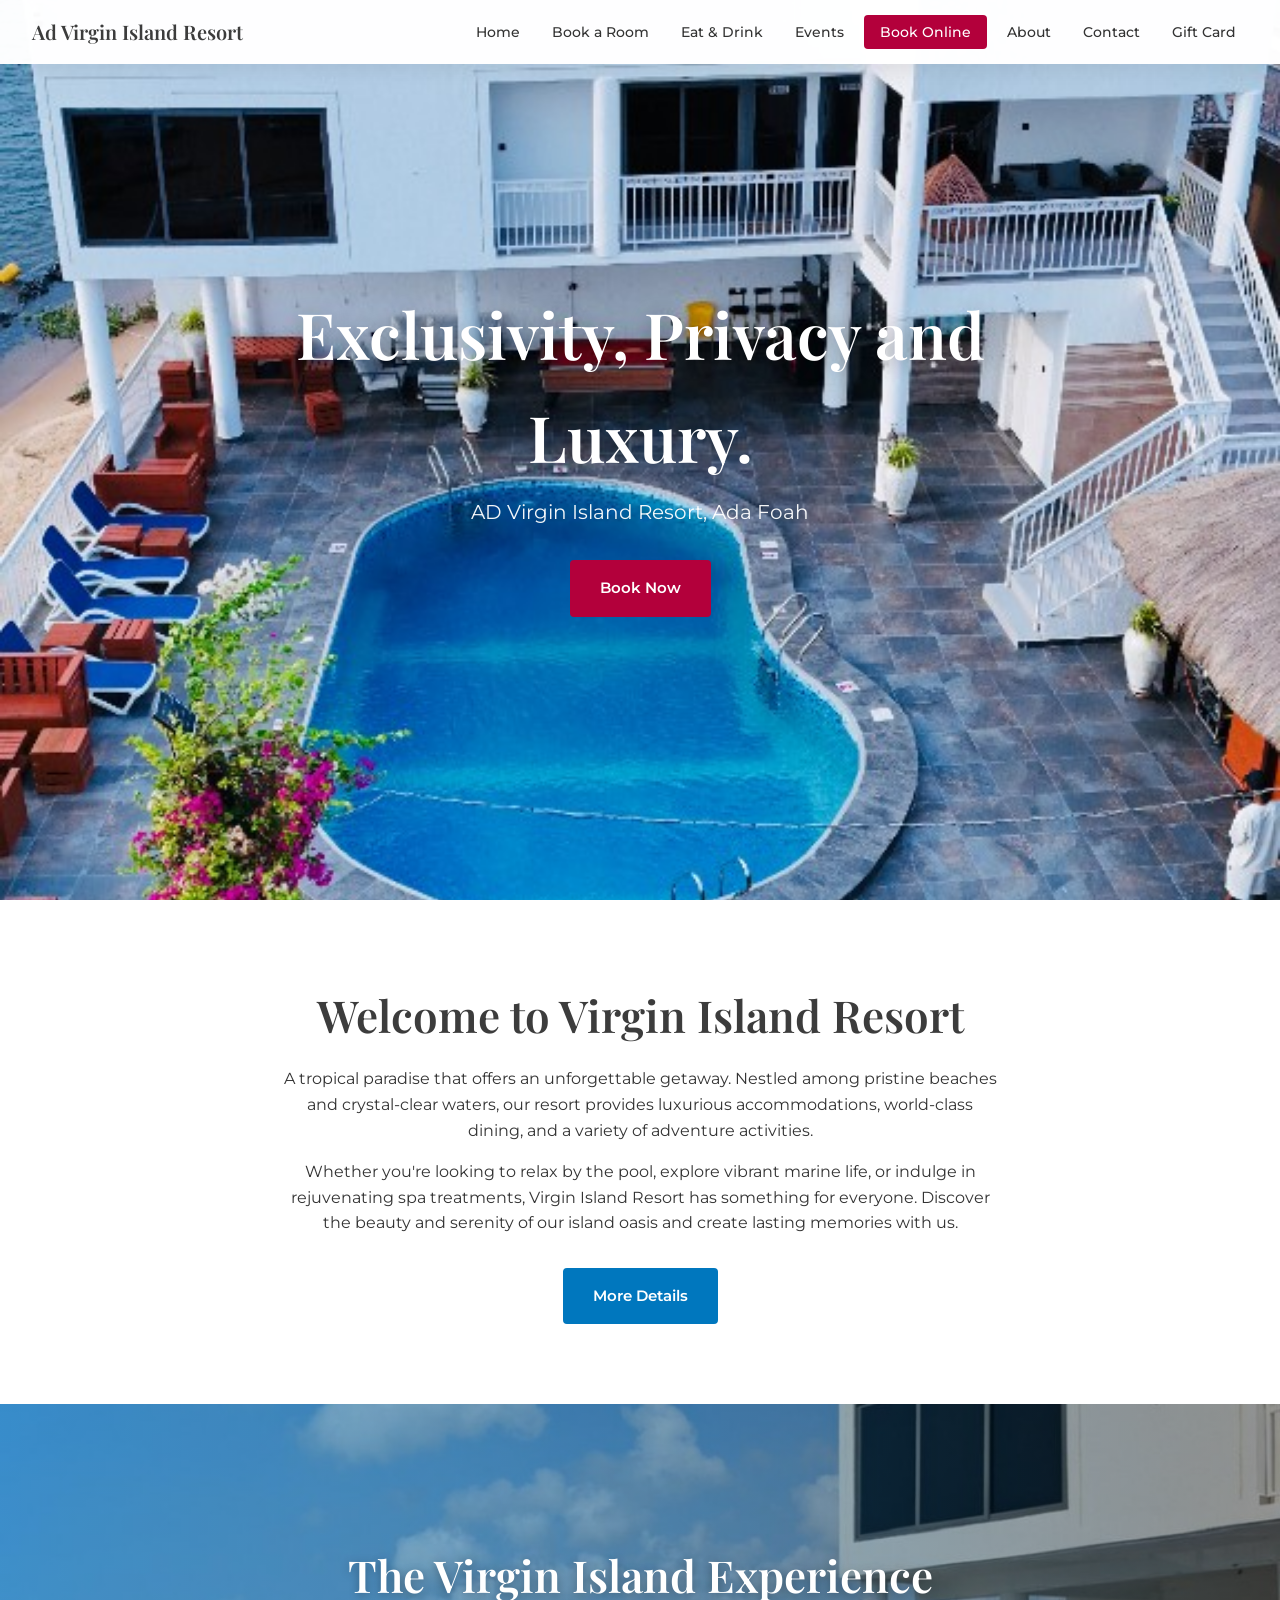
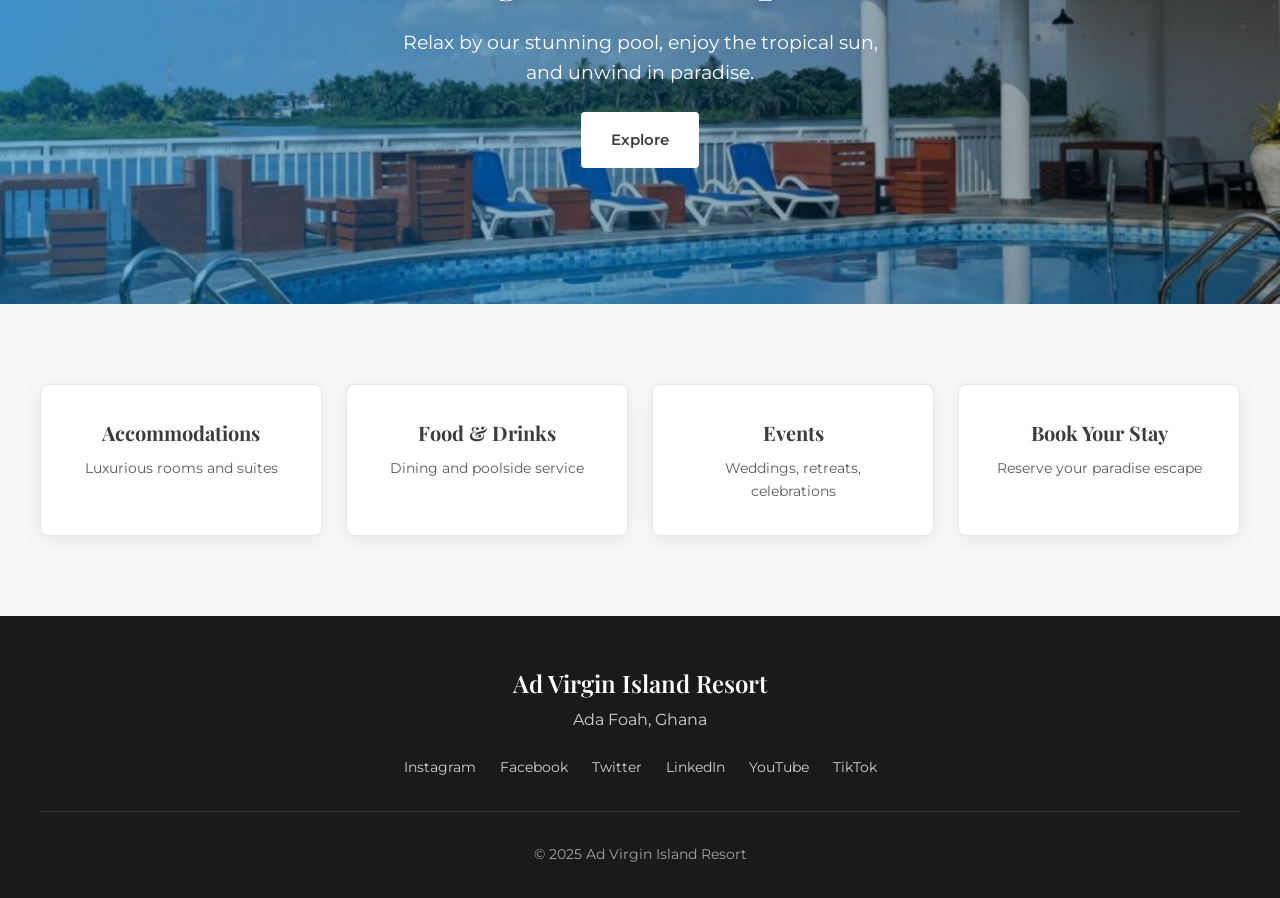
==== index.html @ 84aeb1ea "Add files via upload" ====
<!DOCTYPE html>
<html lang="en">
<head>
    <meta charset="UTF-8">
    <meta name="viewport" content="width=device-width, initial-scale=1.0">
    <title>Ad Virgin Island Resort | Ada Foah, Ghana</title>
    <link rel="stylesheet" href="styles.css">
    <link rel="preconnect" href="https://fonts.googleapis.com">
    <link rel="preconnect" href="https://fonts.gstatic.com" crossorigin>
    <link href="https://fonts.googleapis.com/css2?family=Playfair+Display:wght@400;500;600;700&family=Montserrat:wght@300;400;500;600;700&display=swap" rel="stylesheet">
</head>
<body>
    <header class="header">
        <nav class="nav">
            <a href="index.html" class="logo">Ad Virgin Island Resort</a>
            <button class="nav-toggle" aria-label="Toggle menu">
                <span></span>
                <span></span>
                <span></span>
            </button>
            <ul class="nav-menu">
                <li><a href="index.html">Home</a></li>
                <li><a href="book-room.html">Book a Room</a></li>
                <li class="dropdown">
                    <a href="eat-drink.html">Eat & Drink</a>
                    <ul class="dropdown-menu">
                        <li><a href="eat-drink.html#menus">Menus</a></li>
                        <li><a href="eat-drink.html#online-orders">Online Orders</a></li>
                    </ul>
                </li>
                <li><a href="events.html">Events</a></li>
                <li><a href="book.html" class="nav-cta">Book Online</a></li>
                <li><a href="about.html">About</a></li>
                <li><a href="contact.html">Contact</a></li>
                <li><a href="gift-card.html">Gift Card</a></li>
            </ul>
        </nav>
    </header>

    <main>
        <section class="hero">
            <div class="hero-overlay"></div>
            <img src="assets/resort-aerial.png" alt="Ad Virgin Island Resort aerial view" class="hero-bg">
            <div class="hero-content">
                <h1>Exclusivity, Privacy and Luxury.</h1>
                <p class="hero-tagline">AD Virgin Island Resort, Ada Foah</p>
                <a href="book.html" class="btn btn-primary">Book Now</a>
            </div>
        </section>

        <section class="welcome section">
            <div class="container">
                <h2 class="section-title">Welcome to Virgin Island Resort</h2>
                <p class="welcome-text">
                    A tropical paradise that offers an unforgettable getaway. Nestled among pristine beaches and crystal-clear waters, our resort provides luxurious accommodations, world-class dining, and a variety of adventure activities.
                </p>
                <p class="welcome-text">
                    Whether you're looking to relax by the pool, explore vibrant marine life, or indulge in rejuvenating spa treatments, Virgin Island Resort has something for everyone. Discover the beauty and serenity of our island oasis and create lasting memories with us.
                </p>
                <a href="book-room.html" class="btn btn-secondary">More Details</a>
            </div>
        </section>

        <section class="pool-section section">
            <div class="pool-bg-wrap">
                <img src="assets/pool-area.png" alt="Resort pool and facilities" class="pool-bg">
                <div class="pool-overlay"></div>
            </div>
            <div class="container pool-content">
                <h2 class="section-title light">The Virgin Island Experience</h2>
                <p class="pool-text">Relax by our stunning pool, enjoy the tropical sun, and unwind in paradise.</p>
                <a href="book-room.html" class="btn btn-light">Explore</a>
            </div>
        </section>

        <section class="quick-links section section-alt">
            <div class="container">
                <div class="quick-links-grid">
                    <a href="book-room.html" class="quick-link-card">
                        <h3>Accommodations</h3>
                        <p>Luxurious rooms and suites</p>
                    </a>
                    <a href="eat-drink.html" class="quick-link-card">
                        <h3>Food & Drinks</h3>
                        <p>Dining and poolside service</p>
                    </a>
                    <a href="events.html" class="quick-link-card">
                        <h3>Events</h3>
                        <p>Weddings, retreats, celebrations</p>
                    </a>
                    <a href="book.html" class="quick-link-card">
                        <h3>Book Your Stay</h3>
                        <p>Reserve your paradise escape</p>
                    </a>
                </div>
            </div>
        </section>
    </main>

    <footer class="footer">
        <div class="container">
            <div class="footer-content">
                <p class="footer-brand">Ad Virgin Island Resort</p>
                <p class="footer-location">Ada Foah, Ghana</p>
                <div class="footer-social">
                    <a href="#" aria-label="Instagram">Instagram</a>
                    <a href="#" aria-label="Facebook">Facebook</a>
                    <a href="#" aria-label="Twitter">Twitter</a>
                    <a href="#" aria-label="LinkedIn">LinkedIn</a>
                    <a href="#" aria-label="YouTube">YouTube</a>
                    <a href="#" aria-label="TikTok">TikTok</a>
                </div>
            </div>
            <p class="footer-copy">&copy; 2025 Ad Virgin Island Resort</p>
        </div>
    </footer>

    <script src="nav.js"></script>
</body>
</html>
---- styles.css ----
/* Ad Virgin Island Resort - Professional Resort Styling */
/* Color palette: Deep Magenta #B3003B, White #FFFFFF, Gold #D4AF37, Pool Blue #0077BE, Charcoal #3C3C3C */

:root {
    --color-primary: #B3003B;
    --color-primary-dark: #8C002E;
    --color-accent-gold: #D4AF37;
    --color-accent-blue: #0077BE;
    --color-accent-blue-light: #73B9EE;
    --color-white: #FFFFFF;
    --color-off-white: #F8F8F8;
    --color-marble: #E8E8E8;
    --color-charcoal: #3C3C3C;
    --color-charcoal-dark: #1A1A1A;
    --color-text: #333333;
    --color-text-light: #5A5A5A;
    --color-tropical-green: #2D5A27;
    --font-display: 'Playfair Display', Georgia, serif;
    --font-body: 'Montserrat', -apple-system, BlinkMacSystemFont, sans-serif;
    --shadow-soft: 0 4px 20px rgba(0, 0, 0, 0.08);
    --shadow-elevated: 0 12px 40px rgba(0, 0, 0, 0.12);
    --transition: 0.3s ease;
}

*,
*::before,
*::after {
    box-sizing: border-box;
    margin: 0;
    padding: 0;
}

html {
    scroll-behavior: smooth;
    scroll-padding-top: 70px;
}

body {
    font-family: var(--font-body);
    font-size: 16px;
    line-height: 1.6;
    color: var(--color-text);
    background-color: var(--color-white);
    overflow-x: hidden;
}

img {
    max-width: 100%;
    height: auto;
    display: block;
}

a {
    color: inherit;
    text-decoration: none;
    transition: color var(--transition), opacity var(--transition);
}

/* Header & Navigation */
.header {
    position: fixed;
    top: 0;
    left: 0;
    right: 0;
    z-index: 1000;
    background: rgba(255, 255, 255, 0.98);
    box-shadow: var(--shadow-soft);
    transition: background var(--transition);
}

.header.scrolled {
    background: var(--color-white);
}

.nav {
    display: flex;
    align-items: center;
    justify-content: space-between;
    max-width: 1280px;
    margin: 0 auto;
    padding: 1rem 2rem;
}

.logo {
    font-family: var(--font-display);
    font-weight: 600;
    font-size: 1.25rem;
    color: var(--color-charcoal);
}

.nav-menu {
    display: flex;
    align-items: center;
    gap: 0.5rem;
    list-style: none;
}

.nav-menu a {
    padding: 0.5rem 0.75rem;
    font-size: 0.9rem;
    font-weight: 500;
    color: var(--color-text);
}

.nav-menu a:hover {
    color: var(--color-primary);
}

.nav-cta {
    background: var(--color-primary);
    color: var(--color-white) !important;
    padding: 0.5rem 1rem !important;
    border-radius: 4px;
}

.nav-cta:hover {
    background: var(--color-primary-dark);
    color: var(--color-white) !important;
}

/* Dropdown */
.dropdown {
    position: relative;
}

.dropdown-menu {
    position: absolute;
    top: 100%;
    left: 0;
    background: var(--color-white);
    box-shadow: var(--shadow-elevated);
    border-radius: 4px;
    min-width: 180px;
    padding: 0.5rem 0;
    list-style: none;
    opacity: 0;
    visibility: hidden;
    transform: translateY(-8px);
    transition: opacity var(--transition), transform var(--transition), visibility var(--transition);
}

.dropdown:hover .dropdown-menu {
    opacity: 1;
    visibility: visible;
    transform: translateY(0);
}

.dropdown-menu a {
    display: block;
    padding: 0.75rem 1.25rem;
}

.dropdown-menu a:hover {
    background: var(--color-off-white);
}

/* Mobile Toggle */
.nav-toggle {
    display: none;
    flex-direction: column;
    gap: 5px;
    background: none;
    border: none;
    cursor: pointer;
    padding: 0.5rem;
}

.nav-toggle span {
    width: 24px;
    height: 2px;
    background: var(--color-charcoal);
    transition: var(--transition);
}

/* Hero Section */
.hero {
    position: relative;
    min-height: 100vh;
    display: flex;
    align-items: center;
    justify-content: center;
    text-align: center;
    overflow: hidden;
}

.hero-bg {
    position: absolute;
    top: 0;
    left: 0;
    width: 100%;
    height: 100%;
    object-fit: cover;
}

.hero-overlay {
    position: absolute;
    inset: 0;
    background: linear-gradient(to bottom, rgba(0, 0, 0, 0.3) 0%, rgba(0, 0, 0, 0.5) 100%);
}

.hero-content {
    position: relative;
    z-index: 2;
    padding: 2rem;
    max-width: 800px;
}

.hero h1 {
    font-family: var(--font-display);
    font-size: clamp(2.5rem, 6vw, 4rem);
    font-weight: 600;
    color: var(--color-white);
    margin-bottom: 0.5rem;
    text-shadow: 0 2px 20px rgba(0, 0, 0, 0.3);
}

.hero-tagline {
    font-size: 1.25rem;
    color: rgba(255, 255, 255, 0.95);
    margin-bottom: 2rem;
    font-weight: 400;
}

/* Buttons */
.btn {
    display: inline-block;
    padding: 0.875rem 1.75rem;
    font-family: var(--font-body);
    font-size: 0.95rem;
    font-weight: 600;
    text-align: center;
    border-radius: 4px;
    border: 2px solid transparent;
    cursor: pointer;
    transition: background var(--transition), color var(--transition), border-color var(--transition), transform var(--transition);
}

.btn:hover {
    transform: translateY(-2px);
}

.btn-primary {
    background: var(--color-primary);
    color: var(--color-white);
    border-color: var(--color-primary);
}

.btn-primary:hover {
    background: var(--color-primary-dark);
    border-color: var(--color-primary-dark);
}

.btn-secondary {
    background: var(--color-accent-blue);
    color: var(--color-white);
    border-color: var(--color-accent-blue);
}

.btn-secondary:hover {
    background: #0066A3;
}

.btn-outline {
    background: transparent;
    color: var(--color-primary);
    border-color: var(--color-primary);
}

.btn-outline:hover {
    background: var(--color-primary);
    color: var(--color-white);
}

.btn-light {
    background: var(--color-white);
    color: var(--color-charcoal);
    border-color: var(--color-white);
}

.btn-light:hover {
    background: var(--color-off-white);
    border-color: var(--color-off-white);
}

.btn-large {
    padding: 1rem 2.5rem;
    font-size: 1.1rem;
}

/* Sections */
.section {
    padding: 5rem 2rem;
}

.section-alt {
    background: var(--color-off-white);
}

.container {
    max-width: 1200px;
    margin: 0 auto;
}

.section-title {
    font-family: var(--font-display);
    font-size: clamp(2rem, 4vw, 2.75rem);
    font-weight: 600;
    color: var(--color-charcoal);
    margin-bottom: 1rem;
    text-align: center;
}

.section-title.light {
    color: var(--color-white);
    text-shadow: 0 2px 10px rgba(0, 0, 0, 0.3);
}

.section-subtitle {
    text-align: center;
    max-width: 700px;
    margin: 0 auto 2rem;
    color: var(--color-text-light);
    font-size: 1.1rem;
}

/* Welcome Section */
.welcome-text {
    max-width: 720px;
    margin: 0 auto 1rem;
    text-align: center;
    color: var(--color-text);
}

.welcome .btn {
    display: block;
    margin: 2rem auto 0;
    width: fit-content;
}

/* Accommodations */
.accommodation-grid {
    display: grid;
    grid-template-columns: repeat(auto-fit, minmax(340px, 1fr));
    gap: 2rem;
    margin-top: 2rem;
}

.accommodation-card {
    background: var(--color-white);
    border-radius: 8px;
    overflow: hidden;
    box-shadow: var(--shadow-soft);
    transition: box-shadow var(--transition), transform var(--transition);
}

.accommodation-card:hover {
    box-shadow: var(--shadow-elevated);
    transform: translateY(-4px);
}

.accommodation-card img {
    width: 100%;
    height: 280px;
    object-fit: cover;
}

.card-content {
    padding: 1.75rem;
}

.card-content h3 {
    font-family: var(--font-display);
    font-size: 1.5rem;
    margin-bottom: 0.5rem;
    color: var(--color-charcoal);
}

.card-content p {
    color: var(--color-text-light);
    margin-bottom: 1rem;
    font-size: 0.95rem;
}

/* Pool Section */
.pool-section {
    position: relative;
    min-height: 500px;
    display: flex;
    align-items: center;
    justify-content: center;
    padding: 5rem 2rem;
}

.pool-bg-wrap {
    position: absolute;
    inset: 0;
}

.pool-bg {
    width: 100%;
    height: 100%;
    object-fit: cover;
}

.pool-overlay {
    position: absolute;
    inset: 0;
    background: linear-gradient(to right, rgba(0, 119, 190, 0.5) 0%, rgba(0, 0, 0, 0.4) 100%);
}

.pool-content {
    position: relative;
    z-index: 2;
    text-align: center;
}

.pool-text {
    color: var(--color-white);
    font-size: 1.2rem;
    margin-bottom: 1.5rem;
    max-width: 500px;
    margin-left: auto;
    margin-right: auto;
}

/* Dining Section */
.dining-subgrid {
    display: grid;
    grid-template-columns: repeat(auto-fit, minmax(280px, 1fr));
    gap: 2rem;
    margin-top: 2rem;
}

.dining-card {
    background: var(--color-white);
    padding: 2rem;
    border-radius: 8px;
    box-shadow: var(--shadow-soft);
    border: 1px solid var(--color-marble);
    text-align: center;
}

.dining-card h3 {
    font-family: var(--font-display);
    font-size: 1.25rem;
    margin-bottom: 0.5rem;
    color: var(--color-charcoal);
}

.dining-card p {
    color: var(--color-text-light);
    margin-bottom: 1.25rem;
    font-size: 0.95rem;
}

/* Events Section */
.events-text {
    max-width: 800px;
    margin: 0 auto 2rem;
    text-align: center;
    color: var(--color-text);
    line-height: 1.8;
}

.events-actions {
    display: flex;
    gap: 1rem;
    justify-content: center;
    flex-wrap: wrap;
}

/* Contact Section */
.contact-grid {
    display: grid;
    grid-template-columns: repeat(auto-fit, minmax(260px, 1fr));
    gap: 2rem;
    margin-top: 2rem;
}

.contact-card {
    background: var(--color-white);
    padding: 2rem;
    border-radius: 8px;
    box-shadow: var(--shadow-soft);
    text-align: center;
    border: 1px solid var(--color-marble);
}

.contact-label {
    display: block;
    font-size: 0.85rem;
    font-weight: 600;
    color: var(--color-primary);
    text-transform: uppercase;
    letter-spacing: 0.05em;
    margin-bottom: 0.5rem;
}

.contact-card a,
.contact-card address {
    font-size: 1rem;
    color: var(--color-text);
    font-style: normal;
}

.contact-card a:hover {
    color: var(--color-primary);
}

/* Booking CTA */
.booking-cta {
    background: linear-gradient(135deg, var(--color-primary) 0%, var(--color-primary-dark) 100%);
    color: var(--color-white);
}

.booking-cta .section-title,
.booking-cta .section-subtitle {
    color: var(--color-white);
}

.booking-cta .section-subtitle {
    opacity: 0.95;
}

.booking-cta .btn-primary {
    background: var(--color-white);
    color: var(--color-primary);
    border-color: var(--color-white);
}

.booking-cta .btn-primary:hover {
    background: var(--color-accent-gold);
    color: var(--color-charcoal);
    border-color: var(--color-accent-gold);
}

/* Page Hero (for subpages) */
.page-hero {
    position: relative;
    min-height: 45vh;
    display: flex;
    align-items: center;
    justify-content: center;
    overflow: hidden;
}

.page-hero-bg {
    position: absolute;
    top: 0;
    left: 0;
    width: 100%;
    height: 100%;
    object-fit: cover;
}

.page-hero-overlay {
    position: absolute;
    inset: 0;
    background: linear-gradient(to bottom, rgba(0, 0, 0, 0.4) 0%, rgba(0, 0, 0, 0.6) 100%);
}

.page-hero-content {
    position: relative;
    z-index: 2;
    text-align: center;
}

.page-hero-content h1 {
    font-family: var(--font-display);
    font-size: clamp(2rem, 5vw, 3rem);
    font-weight: 600;
    color: var(--color-white);
    margin-bottom: 0.5rem;
    text-shadow: 0 2px 20px rgba(0, 0, 0, 0.4);
}

.page-hero-content p {
    color: rgba(255, 255, 255, 0.95);
    font-size: 1.1rem;
}

/* Quick Links */
.quick-links-grid {
    display: grid;
    grid-template-columns: repeat(auto-fit, minmax(220px, 1fr));
    gap: 1.5rem;
}

.quick-link-card {
    background: var(--color-white);
    padding: 2rem;
    border-radius: 8px;
    box-shadow: var(--shadow-soft);
    text-align: center;
    transition: box-shadow var(--transition), transform var(--transition);
    border: 1px solid var(--color-marble);
}

.quick-link-card:hover {
    box-shadow: var(--shadow-elevated);
    transform: translateY(-4px);
}

.quick-link-card h3 {
    font-family: var(--font-display);
    font-size: 1.25rem;
    margin-bottom: 0.5rem;
    color: var(--color-charcoal);
}

.quick-link-card p {
    color: var(--color-text-light);
    font-size: 0.9rem;
}

/* Forms */
.form {
    max-width: 600px;
    margin: 0 auto;
}

.form-row {
    display: grid;
    grid-template-columns: 1fr 1fr;
    gap: 1rem;
}

.form-group {
    margin-bottom: 1.25rem;
}

.form-group label {
    display: block;
    font-size: 0.9rem;
    font-weight: 600;
    color: var(--color-charcoal);
    margin-bottom: 0.4rem;
}

.form-group input,
.form-group select,
.form-group textarea {
    width: 100%;
    padding: 0.75rem 1rem;
    font-family: var(--font-body);
    font-size: 1rem;
    border: 1px solid var(--color-marble);
    border-radius: 4px;
    transition: border-color var(--transition);
}

.form-group input:focus,
.form-group select:focus,
.form-group textarea:focus {
    outline: none;
    border-color: var(--color-primary);
}

.form-group textarea {
    resize: vertical;
    min-height: 100px;
}

.form-booking .form-row {
    grid-template-columns: 1fr 1fr;
}

.form button[type="submit"] {
    margin-top: 0.5rem;
}

.section-cta,
.gift-card-cta {
    text-align: center;
    margin-top: 2.5rem;
}

/* Thank You */
.thank-you-section {
    min-height: 60vh;
    display: flex;
    align-items: center;
}

.thank-you-card {
    background: var(--color-white);
    padding: 3rem;
    border-radius: 8px;
    box-shadow: var(--shadow-soft);
    text-align: center;
    max-width: 500px;
    margin: 0 auto;
}

.thank-you-card h1 {
    font-family: var(--font-display);
    font-size: 2rem;
    margin-bottom: 1rem;
    color: var(--color-charcoal);
}

.thank-you-card p {
    color: var(--color-text-light);
    margin-bottom: 1.5rem;
    line-height: 1.7;
}

/* Gift Card */
.gift-card .btn-outline {
    border-color: var(--color-charcoal);
    color: var(--color-charcoal);
}

.gift-card .btn-outline:hover {
    background: var(--color-charcoal);
    color: var(--color-white);
}

/* Footer */
.footer {
    background: var(--color-charcoal-dark);
    color: var(--color-white);
    padding: 3rem 2rem 2rem;
}

.footer-content {
    text-align: center;
    margin-bottom: 2rem;
}

.footer-brand {
    font-family: var(--font-display);
    font-size: 1.5rem;
    font-weight: 600;
    margin-bottom: 0.25rem;
}

.footer-location {
    color: rgba(255, 255, 255, 0.8);
    margin-bottom: 1.5rem;
}

.footer-social {
    display: flex;
    gap: 1.5rem;
    justify-content: center;
    flex-wrap: wrap;
}

.footer-social a {
    color: rgba(255, 255, 255, 0.8);
    font-size: 0.9rem;
}

.footer-social a:hover {
    color: var(--color-accent-gold);
}

.footer-copy {
    text-align: center;
    font-size: 0.85rem;
    color: rgba(255, 255, 255, 0.6);
    padding-top: 2rem;
    border-top: 1px solid rgba(255, 255, 255, 0.1);
}

/* Responsive */
@media (max-width: 768px) {
    .nav-toggle {
        display: flex;
    }

    .nav-menu {
        position: absolute;
        top: 100%;
        left: 0;
        right: 0;
        flex-direction: column;
        background: var(--color-white);
        padding: 1rem;
        box-shadow: var(--shadow-elevated);
        gap: 0;
        max-height: 0;
        overflow: hidden;
        opacity: 0;
        transition: max-height var(--transition), opacity var(--transition);
    }

    .nav-menu.active {
        max-height: 500px;
        opacity: 1;
    }

    .nav-menu li {
        width: 100%;
    }

    .nav-menu a {
        display: block;
        padding: 0.75rem 1rem;
        border-bottom: 1px solid var(--color-marble);
    }

    .dropdown-menu {
        position: static;
        opacity: 1;
        visibility: visible;
        transform: none;
        box-shadow: none;
        max-height: 0;
        overflow: hidden;
        padding: 0;
        transition: max-height var(--transition);
    }

    .dropdown.active .dropdown-menu {
        max-height: 150px;
    }

    .section {
        padding: 3rem 1.5rem;
    }

    .hero h1 {
        font-size: 2rem;
    }

    .accommodation-grid {
        grid-template-columns: 1fr;
    }
}

@media (max-width: 480px) {
    .nav {
        padding: 1rem;
    }

    .dining-actions,
    .events-actions {
        flex-direction: column;
    }

    .dining-actions .btn,
    .events-actions .btn {
        width: 100%;
    }

    .form-row {
        grid-template-columns: 1fr;
    }

    .page-hero {
        min-height: 35vh;
    }
}
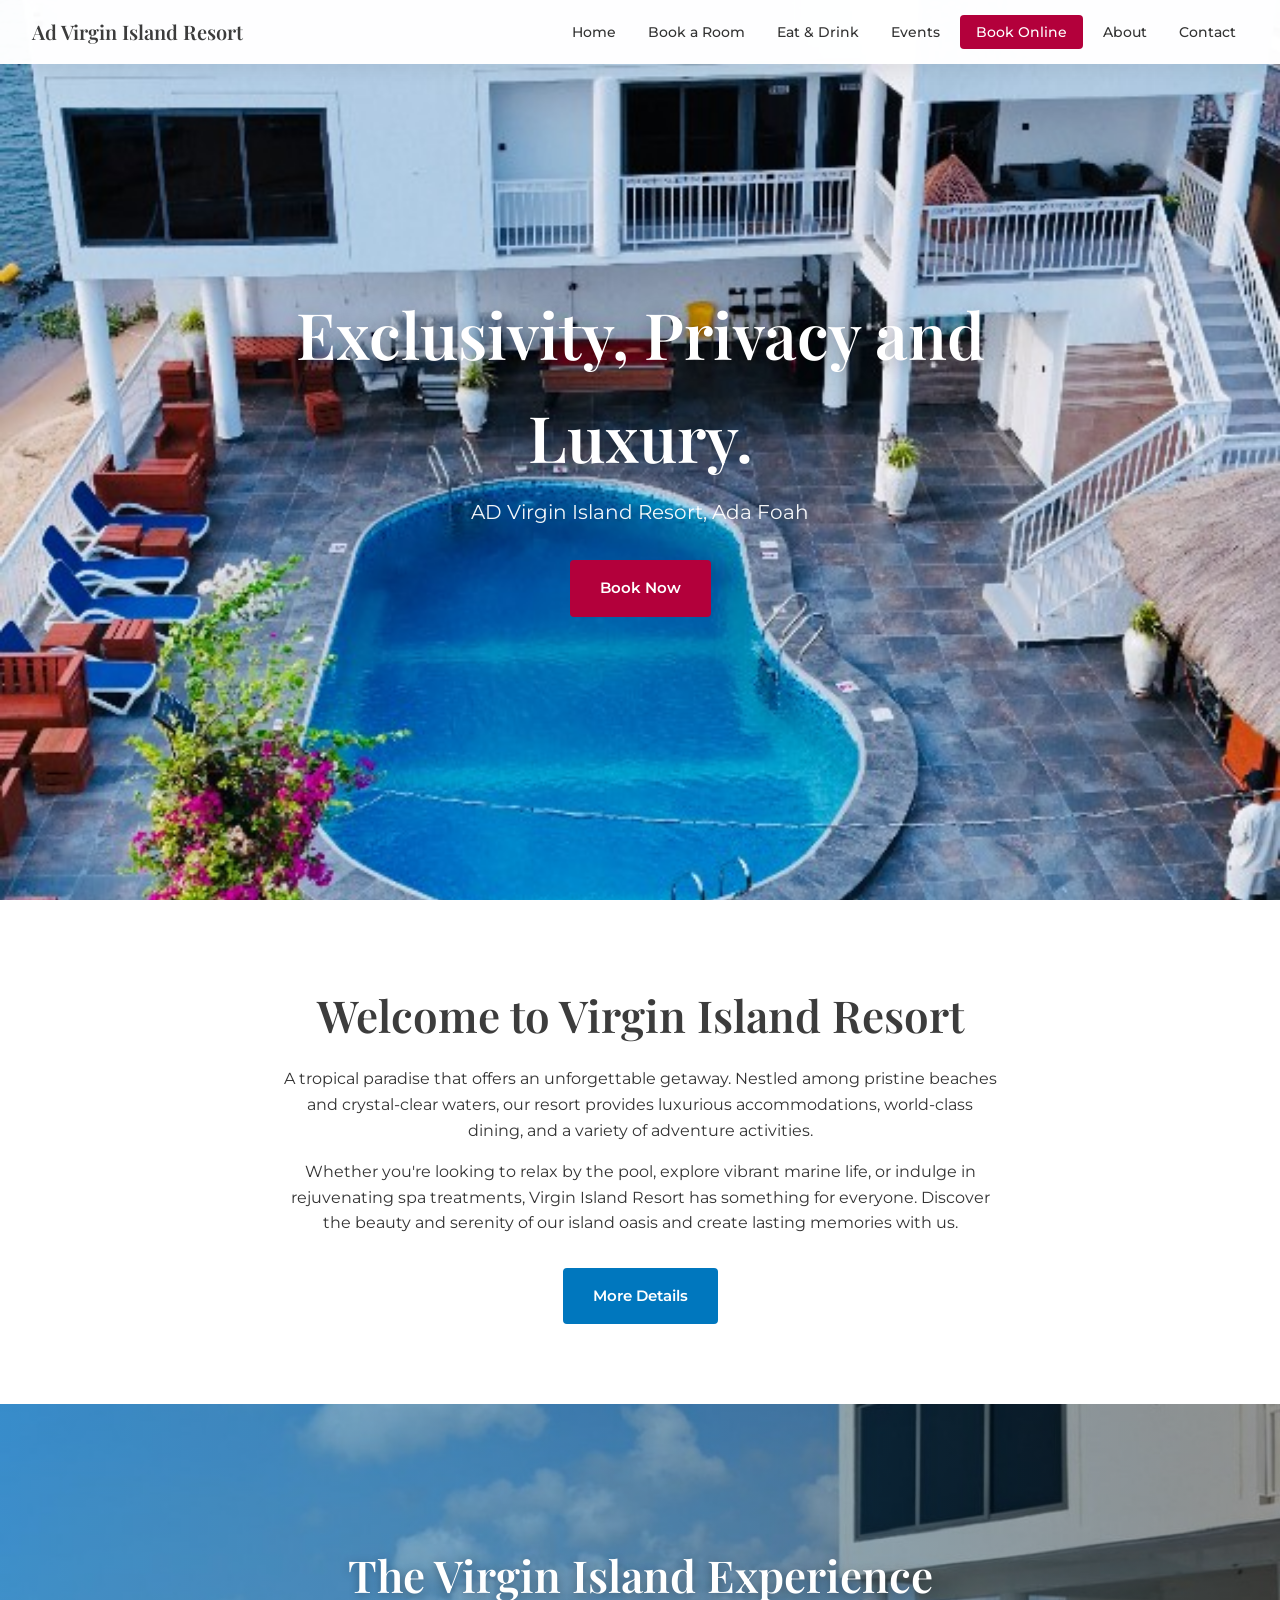
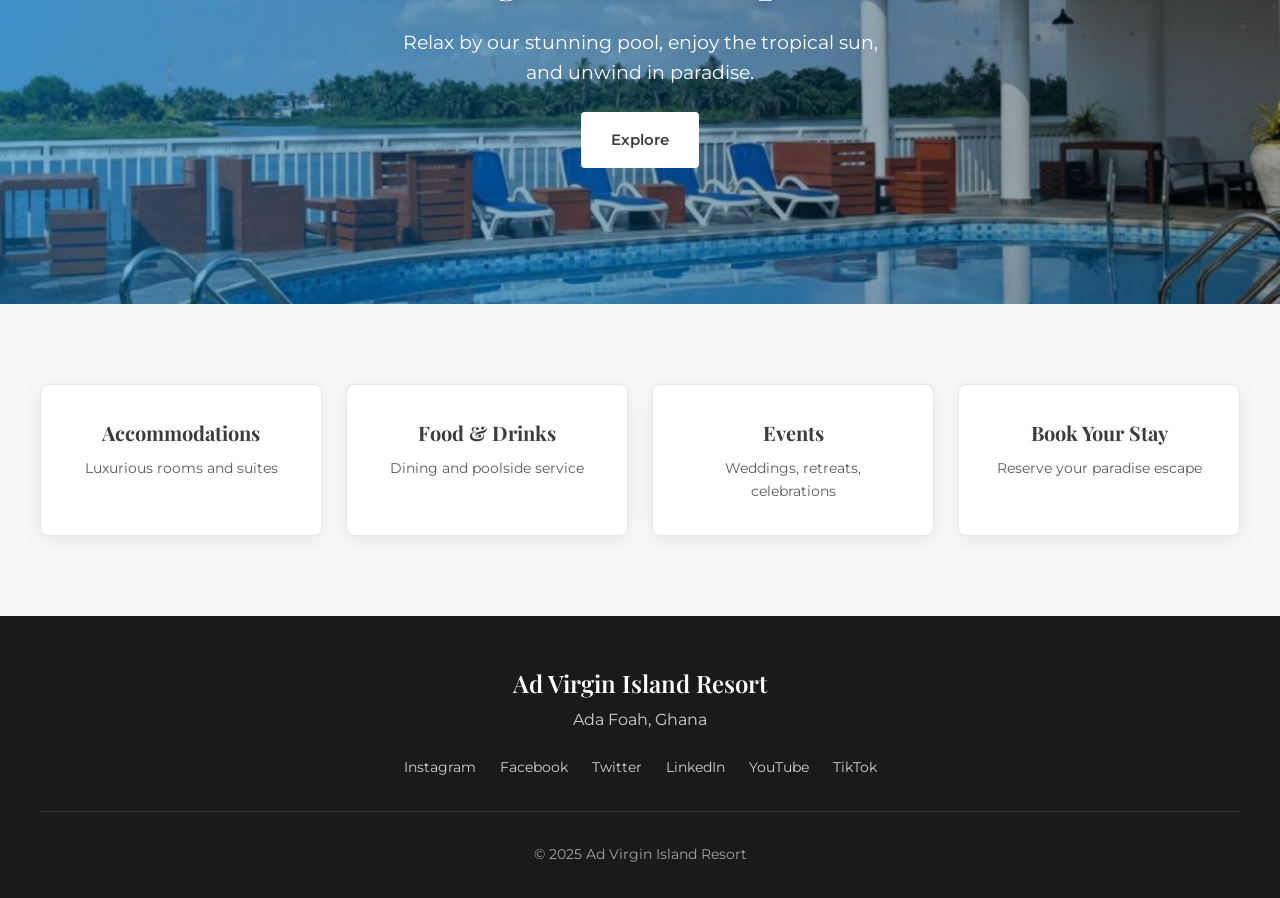
==== commit 306c297d: "Add files via upload" ====
--- a/index.html
+++ b/index.html
@@ -32,7 +32,6 @@
                 <li><a href="book.html" class="nav-cta">Book Online</a></li>
                 <li><a href="about.html">About</a></li>
                 <li><a href="contact.html">Contact</a></li>
-                <li><a href="gift-card.html">Gift Card</a></li>
             </ul>
         </nav>
     </header>
--- a/styles.css
+++ b/styles.css
@@ -669,8 +669,7 @@
     margin-top: 0.5rem;
 }
 
-.section-cta,
-.gift-card-cta {
+.section-cta {
     text-align: center;
     margin-top: 2.5rem;
 }
@@ -703,17 +702,6 @@
     color: var(--color-text-light);
     margin-bottom: 1.5rem;
     line-height: 1.7;
-}
-
-/* Gift Card */
-.gift-card .btn-outline {
-    border-color: var(--color-charcoal);
-    color: var(--color-charcoal);
-}
-
-.gift-card .btn-outline:hover {
-    background: var(--color-charcoal);
-    color: var(--color-white);
 }
 
 /* Footer */
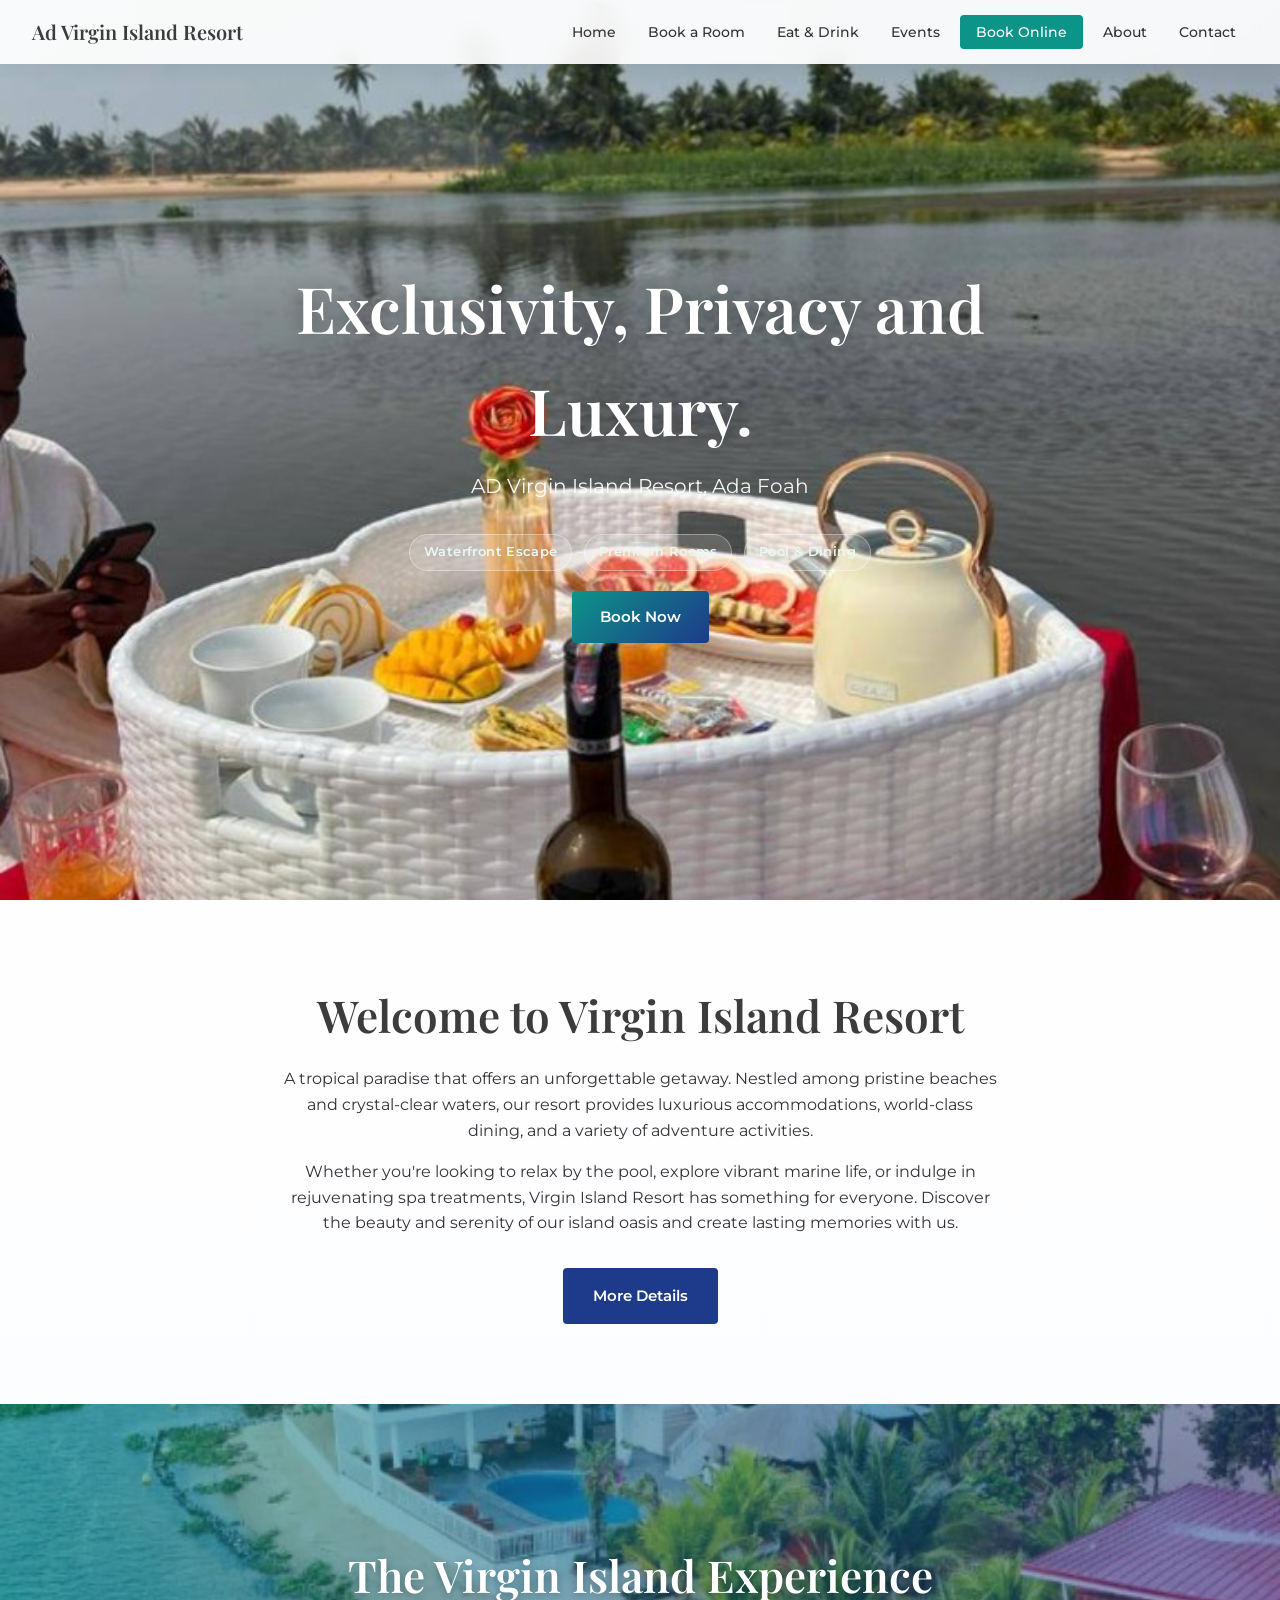
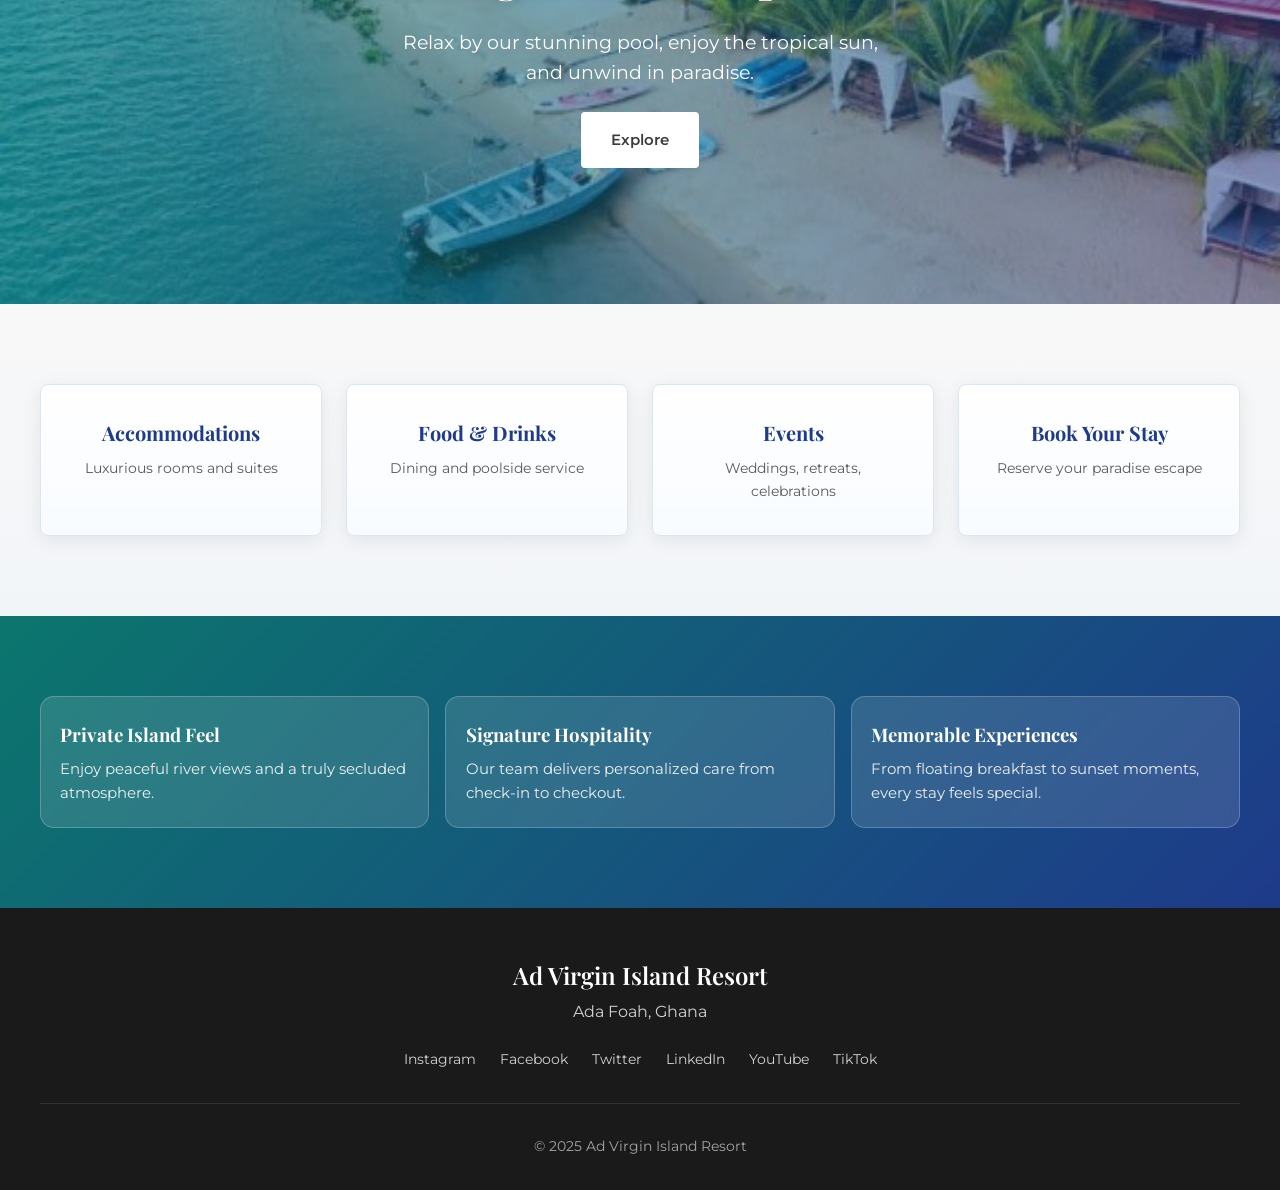
==== commit 9cdca439: "Add files via upload" ====
--- a/index.html
+++ b/index.html
@@ -43,6 +43,11 @@
             <div class="hero-content">
                 <h1>Exclusivity, Privacy and Luxury.</h1>
                 <p class="hero-tagline">AD Virgin Island Resort, Ada Foah</p>
+                <div class="hero-pills">
+                    <span>Waterfront Escape</span>
+                    <span>Premium Rooms</span>
+                    <span>Pool & Dining</span>
+                </div>
                 <a href="book.html" class="btn btn-primary">Book Now</a>
             </div>
         </section>
@@ -94,6 +99,23 @@
                 </div>
             </div>
         </section>
+
+        <section class="experience-strip section">
+            <div class="container experience-strip-grid">
+                <article class="experience-item">
+                    <h3>Private Island Feel</h3>
+                    <p>Enjoy peaceful river views and a truly secluded atmosphere.</p>
+                </article>
+                <article class="experience-item">
+                    <h3>Signature Hospitality</h3>
+                    <p>Our team delivers personalized care from check-in to checkout.</p>
+                </article>
+                <article class="experience-item">
+                    <h3>Memorable Experiences</h3>
+                    <p>From floating breakfast to sunset moments, every stay feels special.</p>
+                </article>
+            </div>
+        </section>
     </main>
 
     <footer class="footer">
--- a/styles.css
+++ b/styles.css
@@ -2,11 +2,11 @@
 /* Color palette: Deep Magenta #B3003B, White #FFFFFF, Gold #D4AF37, Pool Blue #0077BE, Charcoal #3C3C3C */
 
 :root {
-    --color-primary: #B3003B;
-    --color-primary-dark: #8C002E;
-    --color-accent-gold: #D4AF37;
-    --color-accent-blue: #0077BE;
-    --color-accent-blue-light: #73B9EE;
+    --color-primary: #0D9488;
+    --color-primary-dark: #0B766D;
+    --color-accent-gold: #E3B04B;
+    --color-accent-blue: #1E3A8A;
+    --color-accent-blue-light: #60A5FA;
     --color-white: #FFFFFF;
     --color-off-white: #F8F8F8;
     --color-marble: #E8E8E8;
@@ -40,7 +40,7 @@
     font-size: 16px;
     line-height: 1.6;
     color: var(--color-text);
-    background-color: var(--color-white);
+    background: linear-gradient(180deg, #ffffff 0%, #fbfcff 100%);
     overflow-x: hidden;
 }
 
@@ -63,7 +63,8 @@
     left: 0;
     right: 0;
     z-index: 1000;
-    background: rgba(255, 255, 255, 0.98);
+    background: rgba(255, 255, 255, 0.92);
+    backdrop-filter: blur(10px);
     box-shadow: var(--shadow-soft);
     transition: background var(--transition);
 }
@@ -195,7 +196,7 @@
 .hero-overlay {
     position: absolute;
     inset: 0;
-    background: linear-gradient(to bottom, rgba(0, 0, 0, 0.3) 0%, rgba(0, 0, 0, 0.5) 100%);
+    background: linear-gradient(to bottom, rgba(10, 25, 47, 0.35) 0%, rgba(3, 17, 37, 0.68) 100%);
 }
 
 .hero-content {
@@ -240,14 +241,13 @@
 }
 
 .btn-primary {
-    background: var(--color-primary);
-    color: var(--color-white);
-    border-color: var(--color-primary);
+    background: linear-gradient(135deg, var(--color-primary) 0%, var(--color-accent-blue) 100%);
+    color: var(--color-white);
+    border: none;
 }
 
 .btn-primary:hover {
-    background: var(--color-primary-dark);
-    border-color: var(--color-primary-dark);
+    background: linear-gradient(135deg, var(--color-primary-dark) 0%, #1a2f6b 100%);
 }
 
 .btn-secondary {
@@ -262,12 +262,12 @@
 
 .btn-outline {
     background: transparent;
-    color: var(--color-primary);
-    border-color: var(--color-primary);
+    color: var(--color-accent-blue);
+    border-color: var(--color-accent-blue);
 }
 
 .btn-outline:hover {
-    background: var(--color-primary);
+    background: var(--color-accent-blue);
     color: var(--color-white);
 }
 
@@ -293,7 +293,7 @@
 }
 
 .section-alt {
-    background: var(--color-off-white);
+    background: linear-gradient(180deg, #f8f8f8 0%, #f2f5f8 100%);
 }
 
 .container {
@@ -347,10 +347,11 @@
 
 .accommodation-card {
     background: var(--color-white);
-    border-radius: 8px;
+    border-radius: 16px;
     overflow: hidden;
     box-shadow: var(--shadow-soft);
     transition: box-shadow var(--transition), transform var(--transition);
+    border: 1px solid rgba(0, 0, 0, 0.04);
 }
 
 .accommodation-card:hover {
@@ -405,7 +406,7 @@
 .pool-overlay {
     position: absolute;
     inset: 0;
-    background: linear-gradient(to right, rgba(0, 119, 190, 0.5) 0%, rgba(0, 0, 0, 0.4) 100%);
+    background: linear-gradient(to right, rgba(13, 148, 136, 0.52) 0%, rgba(30, 58, 138, 0.48) 100%);
 }
 
 .pool-content {
@@ -434,7 +435,7 @@
 .dining-card {
     background: var(--color-white);
     padding: 2rem;
-    border-radius: 8px;
+    border-radius: 16px;
     box-shadow: var(--shadow-soft);
     border: 1px solid var(--color-marble);
     text-align: center;
@@ -480,10 +481,51 @@
 .contact-card {
     background: var(--color-white);
     padding: 2rem;
-    border-radius: 8px;
+    border-radius: 16px;
     box-shadow: var(--shadow-soft);
     text-align: center;
     border: 1px solid var(--color-marble);
+}
+
+.gallery-grid {
+    display: grid;
+    grid-template-columns: repeat(auto-fit, minmax(260px, 1fr));
+    gap: 1.25rem;
+    margin-top: 2rem;
+}
+
+.gallery-card {
+    margin: 0;
+    position: relative;
+    border-radius: 16px;
+    overflow: hidden;
+    box-shadow: var(--shadow-soft);
+    min-height: 220px;
+}
+
+.gallery-card img {
+    width: 100%;
+    height: 100%;
+    min-height: 220px;
+    object-fit: cover;
+    transform: scale(1.01);
+    transition: transform var(--transition);
+}
+
+.gallery-card:hover img {
+    transform: scale(1.05);
+}
+
+.gallery-card figcaption {
+    position: absolute;
+    left: 0;
+    right: 0;
+    bottom: 0;
+    padding: 0.75rem 1rem;
+    background: linear-gradient(180deg, rgba(0, 0, 0, 0.05) 0%, rgba(0, 0, 0, 0.6) 100%);
+    color: var(--color-white);
+    font-size: 0.95rem;
+    font-weight: 600;
 }
 
 .contact-label {
@@ -537,7 +579,7 @@
 /* Page Hero (for subpages) */
 .page-hero {
     position: relative;
-    min-height: 45vh;
+    min-height: 52vh;
     display: flex;
     align-items: center;
     justify-content: center;
@@ -587,13 +629,13 @@
 }
 
 .quick-link-card {
-    background: var(--color-white);
+    background: linear-gradient(180deg, #ffffff 0%, #f8fbff 100%);
     padding: 2rem;
     border-radius: 8px;
     box-shadow: var(--shadow-soft);
     text-align: center;
     transition: box-shadow var(--transition), transform var(--transition);
-    border: 1px solid var(--color-marble);
+    border: 1px solid #dbe6ef;
 }
 
 .quick-link-card:hover {
@@ -605,7 +647,74 @@
     font-family: var(--font-display);
     font-size: 1.25rem;
     margin-bottom: 0.5rem;
-    color: var(--color-charcoal);
+    color: var(--color-accent-blue);
+}
+
+.hero-pills {
+    display: flex;
+    justify-content: center;
+    gap: 0.75rem;
+    flex-wrap: wrap;
+    margin-bottom: 1.25rem;
+}
+
+.hero-pills span {
+    padding: 0.45rem 0.85rem;
+    border-radius: 999px;
+    font-size: 0.8rem;
+    font-weight: 600;
+    letter-spacing: 0.03em;
+    color: #e9f7f5;
+    background: rgba(255, 255, 255, 0.15);
+    border: 1px solid rgba(255, 255, 255, 0.35);
+}
+
+.video-frame {
+    max-width: 950px;
+    margin: 2rem auto 0;
+    border-radius: 18px;
+    overflow: hidden;
+    box-shadow: var(--shadow-elevated);
+    border: 1px solid rgba(255, 255, 255, 0.6);
+    aspect-ratio: 16 / 9;
+}
+
+.video-frame video {
+    width: 100%;
+    height: 100%;
+    display: block;
+    background: #000;
+    object-fit: cover;
+    pointer-events: none;
+}
+
+.experience-strip {
+    background: linear-gradient(135deg, #0b766d 0%, #1e3a8a 100%);
+}
+
+.experience-strip-grid {
+    display: grid;
+    grid-template-columns: repeat(auto-fit, minmax(220px, 1fr));
+    gap: 1rem;
+}
+
+.experience-item {
+    padding: 1.4rem 1.2rem;
+    border-radius: 14px;
+    background: rgba(255, 255, 255, 0.12);
+    border: 1px solid rgba(255, 255, 255, 0.22);
+    backdrop-filter: blur(4px);
+}
+
+.experience-item h3 {
+    color: #fff;
+    font-family: var(--font-display);
+    margin-bottom: 0.45rem;
+}
+
+.experience-item p {
+    color: rgba(255, 255, 255, 0.9);
+    font-size: 0.94rem;
 }
 
 .quick-link-card p {
@@ -645,8 +754,9 @@
     font-family: var(--font-body);
     font-size: 1rem;
     border: 1px solid var(--color-marble);
-    border-radius: 4px;
+    border-radius: 10px;
     transition: border-color var(--transition);
+    background: #fff;
 }
 
 .form-group input:focus,
@@ -840,4 +950,13 @@
     .page-hero {
         min-height: 35vh;
     }
-}
+
+    .hero-pills {
+        gap: 0.5rem;
+    }
+
+    .hero-pills span {
+        font-size: 0.72rem;
+        padding: 0.4rem 0.7rem;
+    }
+}
